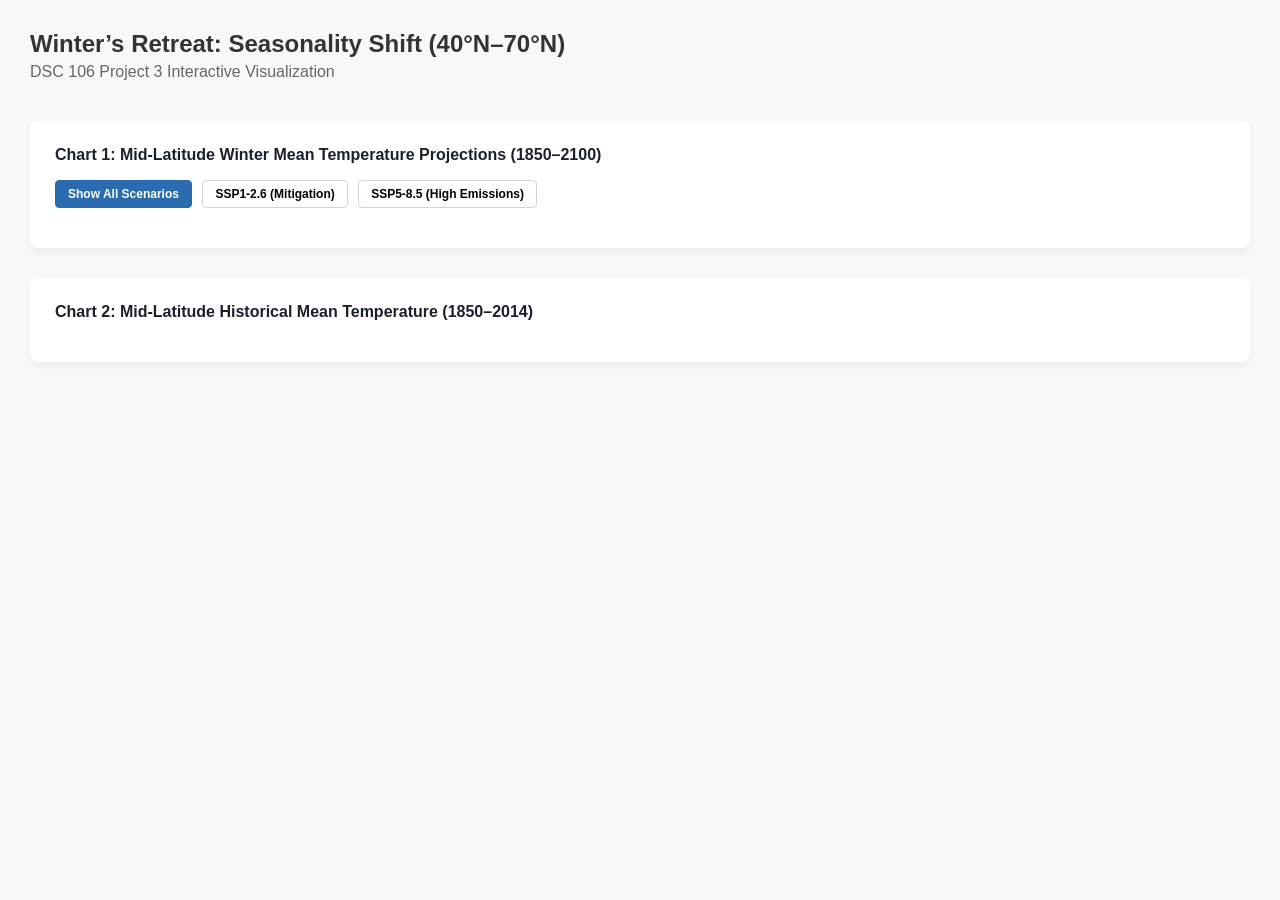
==== natalie-vis/index.html @ 08bfe7a1 "natalie vis" ====
<!DOCTYPE html>
<html lang="en">

<head>
    <meta charset="UTF-8">
    <meta name="viewport" content="width=device-width, initial-scale=1.0">
    <title>Winter's Retreat - D3 Visualizations</title>
    <script src="https://d3js.org/d3.v7.min.js"></script>
    <style>
        body {
            font-family: -apple-system, BlinkMacSystemFont, "Segoe UI", Roboto, sans-serif;
            margin: 30px;
            background-color: #f7f8fa;
            color: #333;
        }

        h1 {
            font-size: 24px;
            margin-bottom: 5px;
        }

        p.subtitle {
            color: #666;
            margin-top: 0;
            margin-bottom: 20px;
        }

        .chart-box {
            background: #fff;
            padding: 25px;
            margin-bottom: 30px;
            border-radius: 8px;
            box-shadow: 0 4px 10px rgba(0, 0, 0, 0.05);
            position: relative;
        }

        h3 {
            margin-top: 0;
            font-size: 16px;
            color: #1a202c;
        }

        .controls {
            margin-bottom: 15px;
        }

        button {
            padding: 6px 12px;
            margin-right: 6px;
            border: 1px solid #cbd5e0;
            border-radius: 4px;
            background: #fff;
            cursor: pointer;
            font-weight: 600;
            font-size: 12px;
        }

        button.active {
            background: #2b6cb0;
            color: #fff;
            border-color: #2b6cb0;
        }

        .line {
            fill: none;
            stroke-width: 2.5px;
        }

        .axis text {
            font-size: 11px;
            fill: #4a5568;
        }

        .axis path,
        .axis line {
            stroke: #cbd5e0;
        }

        .tooltip {
            position: absolute;
            padding: 8px 12px;
            background: rgba(0, 0, 0, 0.85);
            color: #fff;
            border-radius: 4px;
            font-size: 12px;
            pointer-events: none;
            opacity: 0;
            transition: opacity 0.15s ease-in-out;
        }

        .focus-circle {
            fill: #fff;
            stroke-width: 2.5px;
        }

        #error-log {
            color: red;
            font-weight: bold;
            padding: 10px;
        }
    </style>
</head>

<body>

    <h1>Winter’s Retreat: Seasonality Shift (40°N–70°N)</h1>
    <p class="subtitle">DSC 106 Project 3 Interactive Visualization</p>

    <div id="error-log"></div>

    <!-- CHART 1 -->
    <div class="chart-box">
        <h3>Chart 1: Mid-Latitude Winter Mean Temperature Projections (1850–2100)</h3>
        <div class="controls">
            <button class="filter-btn active" data-scenario="all">Show All Scenarios</button>
            <button class="filter-btn" data-scenario="ssp126">SSP1-2.6 (Mitigation)</button>
            <button class="filter-btn" data-scenario="ssp585">SSP5-8.5 (High Emissions)</button>
        </div>
        <div id="chart1"></div>
        <div id="tooltip1" class="tooltip"></div>
    </div>

    <!-- CHART 2 -->
    <div class="chart-box">
        <h3>Chart 2: Mid-Latitude Historical Mean Temperature (1850–2014)</h3>
        <div id="chart2"></div>
        <div id="tooltip2" class="tooltip"></div>
    </div>

    <script>
        // ==========================================
        // LOAD CHART 1 (cmip6_winter_compression.csv)
        // ==========================================
        d3.csv("cmip6_winter_compression.csv").then(rawData => {
            rawData.forEach(d => {
                d.year = +d.year;
                d.winter_mean_temp_c = +d.winter_mean_temp_c;
            });

            rawData.sort((a, b) => a.year - b.year);

            const colorScale = d3.scaleOrdinal()
                .domain(["historical", "ssp126", "ssp585"])
                .range(["#4a5568", "#2b6cb0", "#c53030"]);

            const margin1 = { top: 20, right: 30, bottom: 40, left: 60 };
            const width1 = 800 - margin1.left - margin1.right;
            const height1 = 380 - margin1.top - margin1.bottom;

            const svg1 = d3.select("#chart1")
                .append("svg")
                .attr("width", width1 + margin1.left + margin1.right)
                .attr("height", height1 + margin1.top + margin1.bottom)
                .append("g")
                .attr("transform", `translate(${margin1.left},${margin1.top})`);

            const tooltip1 = d3.select("#tooltip1");

            const xScale1 = d3.scaleLinear()
                .domain(d3.extent(rawData, d => d.year))
                .range([0, width1]);

            const yScale1 = d3.scaleLinear()
                .domain([
                    d3.min(rawData, d => d.winter_mean_temp_c) - 1,
                    d3.max(rawData, d => d.winter_mean_temp_c) + 1
                ])
                .range([height1, 0]);

            svg1.append("g")
                .attr("class", "axis")
                .attr("transform", `translate(0, ${height1})`)
                .call(d3.axisBottom(xScale1).tickFormat(d3.format("d")));

            svg1.append("g")
                .attr("class", "axis")
                .call(d3.axisLeft(yScale1));

            // 0°C Threshold Line
            svg1.append("line")
                .attr("x1", 0).attr("x2", width1)
                .attr("y1", yScale1(0)).attr("y2", yScale1(0))
                .attr("stroke", "#e53e3e")
                .attr("stroke-dasharray", "4 4")
                .attr("stroke-width", 1.5);

            const nestedData = d3.groups(rawData, d => d.scenario);
            const lineGen1 = d3.line()
                .x(d => xScale1(d.year))
                .y(d => yScale1(d.winter_mean_temp_c))
                .curve(d3.curveMonotoneX);

            const lineGroups = svg1.selectAll(".line-group")
                .data(nestedData)
                .enter()
                .append("g")
                .attr("class", d => `line-group scenario-${d[0]}`);

            lineGroups.append("path")
                .attr("class", "line")
                .attr("d", d => lineGen1(d[1]))
                .attr("stroke", d => colorScale(d[0]));

            const focusCircle1 = svg1.append("circle")
                .attr("r", 5)
                .attr("class", "focus-circle")
                .style("opacity", 0);

            svg1.append("rect")
                .attr("width", width1)
                .attr("height", height1)
                .style("fill", "none")
                .style("pointer-events", "all")
                .on("mousemove", function (event) {
                    const [mouseX] = d3.pointer(event);
                    const hoveredYear = Math.round(xScale1.invert(mouseX));
                    const match = rawData.reduce((prev, curr) =>
                        Math.abs(curr.year - hoveredYear) < Math.abs(prev.year - hoveredYear) ? curr : prev
                    );

                    if (match) {
                        focusCircle1
                            .attr("cx", xScale1(match.year))
                            .attr("cy", yScale1(match.winter_mean_temp_c))
                            .attr("stroke", colorScale(match.scenario))
                            .style("opacity", 1);

                        tooltip1
                            .style("opacity", 1)
                            .style("left", `${event.pageX + 15}px`)
                            .style("top", `${event.pageY - 28}px`)
                            .html(`<strong>Year:</strong> ${match.year}<br/><strong>Scenario:</strong> ${match.scenario.toUpperCase()}<br/><strong>Temp:</strong> ${match.winter_mean_temp_c}°C`);
                    }
                })
                .on("mouseout", function () {
                    focusCircle1.style("opacity", 0);
                    tooltip1.style("opacity", 0);
                });

            // Filter Buttons
            d3.selectAll(".filter-btn").on("click", function () {
                const selected = d3.select(this).attr("data-scenario");
                d3.selectAll(".filter-btn").classed("active", false);
                d3.select(this).classed("active", true);

                if (selected === "all") {
                    svg1.selectAll(".line-group").transition().duration(300).style("opacity", 1);
                } else {
                    svg1.selectAll(".line-group").transition().duration(300).style("opacity", 0.15);
                    svg1.selectAll(`.scenario-${selected}`).transition().duration(300).style("opacity", 1);
                    svg1.selectAll(".scenario-historical").transition().duration(300).style("opacity", 1);
                }
            });

        }).catch(err => {
            console.error(err);
            d3.select("#error-log").text("Chart 1 Error: " + err.message);
        });


        // ==========================================
        // LOAD CHART 2 (cmip6_global_temp_trends.csv)
        // ==========================================
        d3.csv("cmip6_global_temp_trends.csv").then(rawData => {
            const historicalData = rawData
                .filter(d => d.scenario === 'historical')
                .map(d => ({
                    year: +d.year,
                    mean_temp_celsius: +d.mean_temp_celsius
                }));

            historicalData.sort((a, b) => a.year - b.year);

            const margin2 = { top: 20, right: 30, bottom: 40, left: 60 };
            const width2 = 800 - margin2.left - margin2.right;
            const height2 = 380 - margin2.top - margin2.bottom;

            const svg2 = d3.select("#chart2")
                .append("svg")
                .attr("width", width2 + margin2.left + margin2.right)
                .attr("height", height2 + margin2.top + margin2.bottom)
                .append("g")
                .attr("transform", `translate(${margin2.left},${margin2.top})`);

            const tooltip2 = d3.select("#tooltip2");

            const xScale2 = d3.scaleLinear()
                .domain(d3.extent(historicalData, d => d.year))
                .range([0, width2]);

            const yScale2 = d3.scaleLinear()
                .domain([
                    d3.min(historicalData, d => d.mean_temp_celsius) - 0.5,
                    d3.max(historicalData, d => d.mean_temp_celsius) + 0.5
                ])
                .range([height2, 0]);

            svg2.append("g")
                .attr("class", "axis")
                .attr("transform", `translate(0, ${height2})`)
                .call(d3.axisBottom(xScale2).tickFormat(d3.format("d")));

            svg2.append("g")
                .attr("class", "axis")
                .call(d3.axisLeft(yScale2));

            const lineGen2 = d3.line()
                .x(d => xScale2(d.year))
                .y(d => yScale2(d.mean_temp_celsius))
                .curve(d3.curveMonotoneX);

            svg2.append("path")
                .datum(historicalData)
                .attr("class", "line")
                .attr("d", lineGen2)
                .attr("stroke", "#4a5568");

            const focusCircle2 = svg2.append("circle")
                .attr("r", 5)
                .attr("class", "focus-circle")
                .attr("stroke", "#4a5568")
                .style("opacity", 0);

            svg2.append("rect")
                .attr("width", width2)
                .attr("height", height2)
                .style("fill", "none")
                .style("pointer-events", "all")
                .on("mousemove", function (event) {
                    const [mouseX] = d3.pointer(event);
                    const hoveredYear = Math.round(xScale2.invert(mouseX));
                    const match = historicalData.reduce((prev, curr) =>
                        Math.abs(curr.year - hoveredYear) < Math.abs(prev.year - hoveredYear) ? curr : prev
                    );

                    if (match) {
                        focusCircle2
                            .attr("cx", xScale2(match.year))
                            .attr("cy", yScale2(match.mean_temp_celsius))
                            .style("opacity", 1);

                        tooltip2
                            .style("opacity", 1)
                            .style("left", `${event.pageX + 15}px`)
                            .style("top", `${event.pageY - 28}px`)
                            .html(`<strong>Year:</strong> ${match.year}<br/><strong>Temp:</strong> ${match.mean_temp_celsius}°C`);
                    }
                })
                .on("mouseout", function () {
                    focusCircle2.style("opacity", 0);
                    tooltip2.style("opacity", 0);
                });

        }).catch(err => {
            console.error(err);
            d3.select("#error-log").text("Chart 2 Error: " + err.message);
        });
    </script>
</body>

</html>
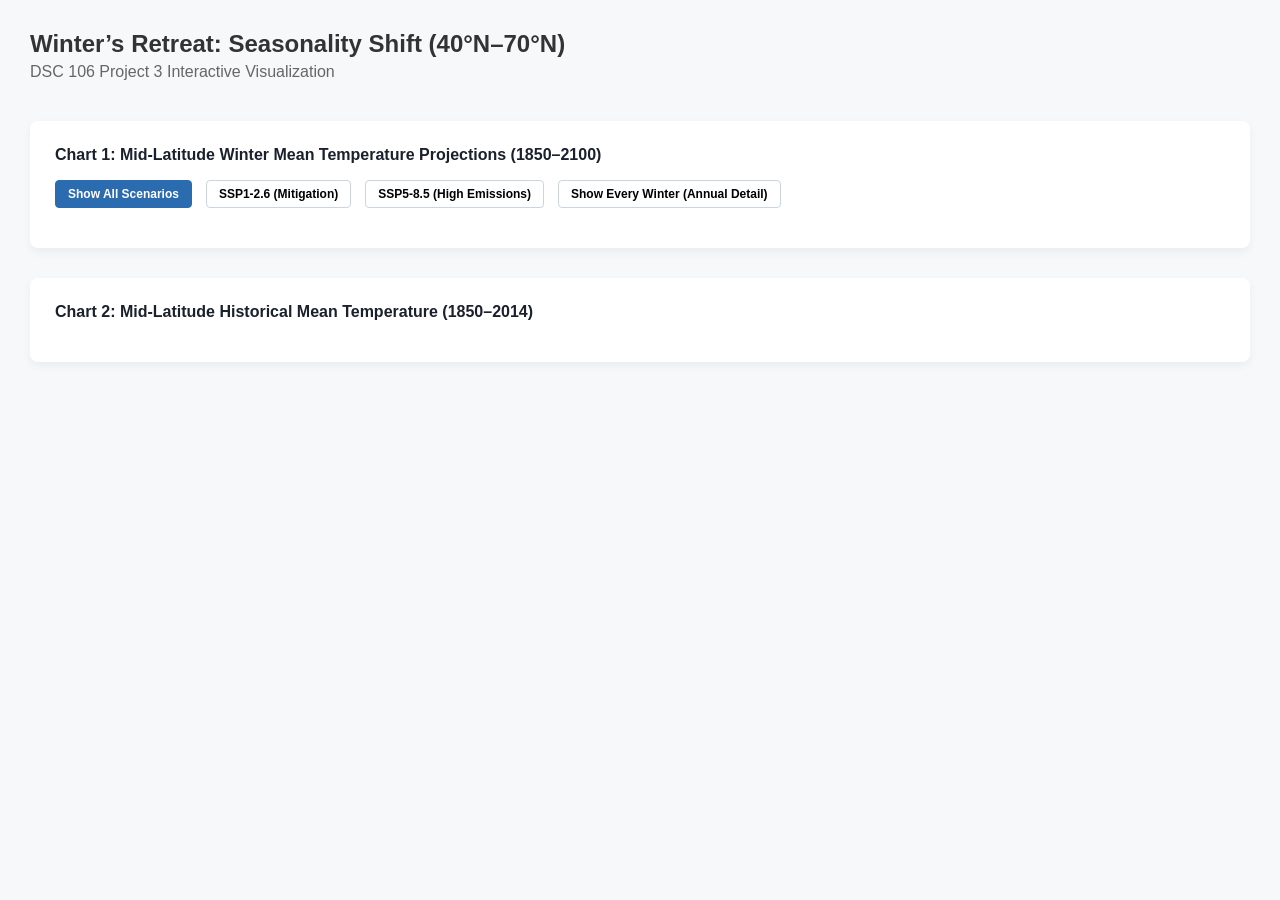
==== commit 5fa83c25: "Update index.html" ====
--- a/natalie-vis/index.html
+++ b/natalie-vis/index.html
@@ -42,6 +42,10 @@
 
         .controls {
             margin-bottom: 15px;
+            display: flex;
+            gap: 8px;
+            align-items: center;
+            flex-wrap: wrap;
         }
 
         button {
@@ -53,6 +57,7 @@
             cursor: pointer;
             font-weight: 600;
             font-size: 12px;
+            transition: all 0.15s ease;
         }
 
         button.active {
@@ -77,7 +82,7 @@
         }
 
         .tooltip {
-            position: absolute;
+            position: fixed;
             padding: 8px 12px;
             background: rgba(0, 0, 0, 0.85);
             color: #fff;
@@ -86,6 +91,7 @@
             pointer-events: none;
             opacity: 0;
             transition: opacity 0.15s ease-in-out;
+            z-index: 100;
         }
 
         .focus-circle {
@@ -108,19 +114,18 @@
 
     <div id="error-log"></div>
 
-    <!-- CHART 1 -->
     <div class="chart-box">
         <h3>Chart 1: Mid-Latitude Winter Mean Temperature Projections (1850–2100)</h3>
         <div class="controls">
             <button class="filter-btn active" data-scenario="all">Show All Scenarios</button>
             <button class="filter-btn" data-scenario="ssp126">SSP1-2.6 (Mitigation)</button>
             <button class="filter-btn" data-scenario="ssp585">SSP5-8.5 (High Emissions)</button>
+            <button id="annualToggleBtn">Show Every Winter (Annual Detail)</button>
         </div>
         <div id="chart1"></div>
         <div id="tooltip1" class="tooltip"></div>
     </div>
 
-    <!-- CHART 2 -->
     <div class="chart-box">
         <h3>Chart 2: Mid-Latitude Historical Mean Temperature (1850–2014)</h3>
         <div id="chart2"></div>
@@ -129,7 +134,7 @@
 
     <script>
         // ==========================================
-        // LOAD CHART 1 (cmip6_winter_compression.csv)
+        // CHART 1
         // ==========================================
         d3.csv("cmip6_winter_compression.csv").then(rawData => {
             rawData.forEach(d => {
@@ -156,11 +161,11 @@
 
             const tooltip1 = d3.select("#tooltip1");
 
-            const xScale1 = d3.scaleLinear()
+            const x1 = d3.scaleLinear()
                 .domain(d3.extent(rawData, d => d.year))
                 .range([0, width1]);
 
-            const yScale1 = d3.scaleLinear()
+            const y1 = d3.scaleLinear()
                 .domain([
                     d3.min(rawData, d => d.winter_mean_temp_c) - 1,
                     d3.max(rawData, d => d.winter_mean_temp_c) + 1
@@ -170,36 +175,49 @@
             svg1.append("g")
                 .attr("class", "axis")
                 .attr("transform", `translate(0, ${height1})`)
-                .call(d3.axisBottom(xScale1).tickFormat(d3.format("d")));
+                .call(d3.axisBottom(x1).tickFormat(d3.format("d")));
 
             svg1.append("g")
                 .attr("class", "axis")
-                .call(d3.axisLeft(yScale1));
-
-            // 0°C Threshold Line
+                .call(d3.axisLeft(y1));
+
             svg1.append("line")
                 .attr("x1", 0).attr("x2", width1)
-                .attr("y1", yScale1(0)).attr("y2", yScale1(0))
+                .attr("y1", y1(0)).attr("y2", y1(0))
                 .attr("stroke", "#e53e3e")
                 .attr("stroke-dasharray", "4 4")
                 .attr("stroke-width", 1.5);
 
             const nestedData = d3.groups(rawData, d => d.scenario);
             const lineGen1 = d3.line()
-                .x(d => xScale1(d.year))
-                .y(d => yScale1(d.winter_mean_temp_c))
+                .x(d => x1(d.year))
+                .y(d => y1(d.winter_mean_temp_c))
                 .curve(d3.curveMonotoneX);
 
-            const lineGroups = svg1.selectAll(".line-group")
+            const lineGroups1 = svg1.selectAll(".line-group")
                 .data(nestedData)
                 .enter()
                 .append("g")
                 .attr("class", d => `line-group scenario-${d[0]}`);
 
-            lineGroups.append("path")
+            lineGroups1.append("path")
                 .attr("class", "line")
                 .attr("d", d => lineGen1(d[1]))
                 .attr("stroke", d => colorScale(d[0]));
+
+            const thawedPoints = rawData.filter(d => d.winter_mean_temp_c >= 0);
+            const thawDots = svg1.selectAll(".thaw-dot")
+                .data(thawedPoints)
+                .enter()
+                .append("circle")
+                .attr("class", d => `thaw-dot scenario-${d.scenario}`)
+                .attr("r", 4)
+                .attr("fill", d => colorScale(d.scenario))
+                .attr("stroke", "#fff")
+                .attr("stroke-width", 1)
+                .attr("cx", d => x1(d.year))
+                .attr("cy", d => y1(d.winter_mean_temp_c))
+                .style("opacity", 0);
 
             const focusCircle1 = svg1.append("circle")
                 .attr("r", 5)
@@ -213,23 +231,23 @@
                 .style("pointer-events", "all")
                 .on("mousemove", function (event) {
                     const [mouseX] = d3.pointer(event);
-                    const hoveredYear = Math.round(xScale1.invert(mouseX));
+                    const hoveredYear = Math.round(x1.invert(mouseX));
                     const match = rawData.reduce((prev, curr) =>
                         Math.abs(curr.year - hoveredYear) < Math.abs(prev.year - hoveredYear) ? curr : prev
                     );
 
                     if (match) {
                         focusCircle1
-                            .attr("cx", xScale1(match.year))
-                            .attr("cy", yScale1(match.winter_mean_temp_c))
+                            .attr("cx", x1(match.year))
+                            .attr("cy", y1(match.winter_mean_temp_c))
                             .attr("stroke", colorScale(match.scenario))
                             .style("opacity", 1);
 
                         tooltip1
                             .style("opacity", 1)
-                            .style("left", `${event.pageX + 15}px`)
-                            .style("top", `${event.pageY - 28}px`)
-                            .html(`<strong>Year:</strong> ${match.year}<br/><strong>Scenario:</strong> ${match.scenario.toUpperCase()}<br/><strong>Temp:</strong> ${match.winter_mean_temp_c}°C`);
+                            .style("left", `${event.clientX + 15}px`)
+                            .style("top", `${event.clientY - 28}px`)
+                            .html(`<strong>Year:</strong> ${match.year}<br/><strong>Scenario:</strong> ${match.scenario.toUpperCase()}<br/><strong>Temp:</strong> ${match.winter_mean_temp_c.toFixed(2)}°C`);
                     }
                 })
                 .on("mouseout", function () {
@@ -237,7 +255,6 @@
                     tooltip1.style("opacity", 0);
                 });
 
-            // Filter Buttons
             d3.selectAll(".filter-btn").on("click", function () {
                 const selected = d3.select(this).attr("data-scenario");
                 d3.selectAll(".filter-btn").classed("active", false);
@@ -252,6 +269,13 @@
                 }
             });
 
+            let showAnnualDots = false;
+            d3.select("#annualToggleBtn").on("click", function () {
+                showAnnualDots = !showAnnualDots;
+                d3.select(this).classed("active", showAnnualDots);
+                thawDots.transition().duration(250).style("opacity", showAnnualDots ? 1 : 0);
+            });
+
         }).catch(err => {
             console.error(err);
             d3.select("#error-log").text("Chart 1 Error: " + err.message);
@@ -259,7 +283,7 @@
 
 
         // ==========================================
-        // LOAD CHART 2 (cmip6_global_temp_trends.csv)
+        // CHART 2
         // ==========================================
         d3.csv("cmip6_global_temp_trends.csv").then(rawData => {
             const historicalData = rawData
@@ -284,11 +308,11 @@
 
             const tooltip2 = d3.select("#tooltip2");
 
-            const xScale2 = d3.scaleLinear()
+            const x2 = d3.scaleLinear()
                 .domain(d3.extent(historicalData, d => d.year))
                 .range([0, width2]);
 
-            const yScale2 = d3.scaleLinear()
+            const y2 = d3.scaleLinear()
                 .domain([
                     d3.min(historicalData, d => d.mean_temp_celsius) - 0.5,
                     d3.max(historicalData, d => d.mean_temp_celsius) + 0.5
@@ -298,15 +322,15 @@
             svg2.append("g")
                 .attr("class", "axis")
                 .attr("transform", `translate(0, ${height2})`)
-                .call(d3.axisBottom(xScale2).tickFormat(d3.format("d")));
+                .call(d3.axisBottom(x2).tickFormat(d3.format("d")));
 
             svg2.append("g")
                 .attr("class", "axis")
-                .call(d3.axisLeft(yScale2));
+                .call(d3.axisLeft(y2));
 
             const lineGen2 = d3.line()
-                .x(d => xScale2(d.year))
-                .y(d => yScale2(d.mean_temp_celsius))
+                .x(d => x2(d.year))
+                .y(d => y2(d.mean_temp_celsius))
                 .curve(d3.curveMonotoneX);
 
             svg2.append("path")
@@ -328,22 +352,22 @@
                 .style("pointer-events", "all")
                 .on("mousemove", function (event) {
                     const [mouseX] = d3.pointer(event);
-                    const hoveredYear = Math.round(xScale2.invert(mouseX));
+                    const hoveredYear = Math.round(x2.invert(mouseX));
                     const match = historicalData.reduce((prev, curr) =>
                         Math.abs(curr.year - hoveredYear) < Math.abs(prev.year - hoveredYear) ? curr : prev
                     );
 
                     if (match) {
                         focusCircle2
-                            .attr("cx", xScale2(match.year))
-                            .attr("cy", yScale2(match.mean_temp_celsius))
+                            .attr("cx", x2(match.year))
+                            .attr("cy", y2(match.mean_temp_celsius))
                             .style("opacity", 1);
 
                         tooltip2
                             .style("opacity", 1)
-                            .style("left", `${event.pageX + 15}px`)
-                            .style("top", `${event.pageY - 28}px`)
-                            .html(`<strong>Year:</strong> ${match.year}<br/><strong>Temp:</strong> ${match.mean_temp_celsius}°C`);
+                            .style("left", `${event.clientX + 15}px`)
+                            .style("top", `${event.clientY - 28}px`)
+                            .html(`<strong>Year:</strong> ${match.year}<br/><strong>Temp:</strong> ${match.mean_temp_celsius.toFixed(2)}°C`);
                     }
                 })
                 .on("mouseout", function () {
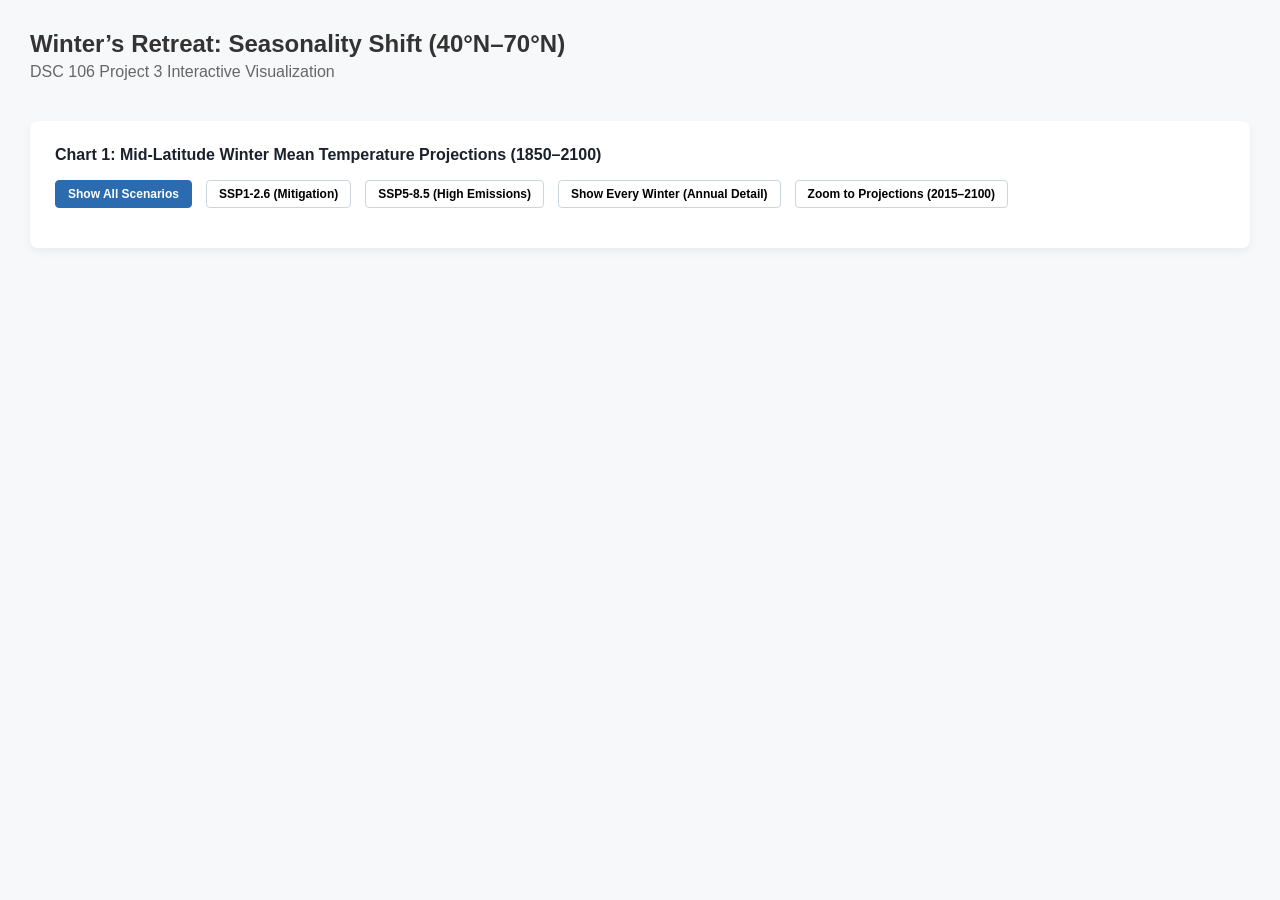
==== commit 298089a6: "add 2015 to 2100 zoom on vis 1" ====
--- a/natalie-vis/index.html
+++ b/natalie-vis/index.html
@@ -121,21 +121,13 @@
             <button class="filter-btn" data-scenario="ssp126">SSP1-2.6 (Mitigation)</button>
             <button class="filter-btn" data-scenario="ssp585">SSP5-8.5 (High Emissions)</button>
             <button id="annualToggleBtn">Show Every Winter (Annual Detail)</button>
+            <button id="zoomBtn">Zoom to Projections (2015–2100)</button>
         </div>
         <div id="chart1"></div>
         <div id="tooltip1" class="tooltip"></div>
     </div>
 
-    <div class="chart-box">
-        <h3>Chart 2: Mid-Latitude Historical Mean Temperature (1850–2014)</h3>
-        <div id="chart2"></div>
-        <div id="tooltip2" class="tooltip"></div>
-    </div>
-
     <script>
-        // ==========================================
-        // CHART 1
-        // ==========================================
         d3.csv("cmip6_winter_compression.csv").then(rawData => {
             rawData.forEach(d => {
                 d.year = +d.year;
@@ -159,10 +151,19 @@
                 .append("g")
                 .attr("transform", `translate(${margin1.left},${margin1.top})`);
 
+            svg1.append("clipPath")
+                .attr("id", "clip1")
+                .append("rect")
+                .attr("width", width1)
+                .attr("height", height1);
+
             const tooltip1 = d3.select("#tooltip1");
 
+            const fullDomain = d3.extent(rawData, d => d.year);
+            const zoomDomain = [2015, 2100];
+
             const x1 = d3.scaleLinear()
-                .domain(d3.extent(rawData, d => d.year))
+                .domain(fullDomain)
                 .range([0, width1]);
 
             const y1 = d3.scaleLinear()
@@ -172,7 +173,7 @@
                 ])
                 .range([height1, 0]);
 
-            svg1.append("g")
+            const xAxisGroup = svg1.append("g")
                 .attr("class", "axis")
                 .attr("transform", `translate(0, ${height1})`)
                 .call(d3.axisBottom(x1).tickFormat(d3.format("d")));
@@ -181,7 +182,9 @@
                 .attr("class", "axis")
                 .call(d3.axisLeft(y1));
 
-            svg1.append("line")
+            const plot1 = svg1.append("g").attr("clip-path", "url(#clip1)");
+
+            const thresholdLine = plot1.append("line")
                 .attr("x1", 0).attr("x2", width1)
                 .attr("y1", y1(0)).attr("y2", y1(0))
                 .attr("stroke", "#e53e3e")
@@ -194,7 +197,7 @@
                 .y(d => y1(d.winter_mean_temp_c))
                 .curve(d3.curveMonotoneX);
 
-            const lineGroups1 = svg1.selectAll(".line-group")
+            const lineGroups1 = plot1.selectAll(".line-group")
                 .data(nestedData)
                 .enter()
                 .append("g")
@@ -206,7 +209,7 @@
                 .attr("stroke", d => colorScale(d[0]));
 
             const thawedPoints = rawData.filter(d => d.winter_mean_temp_c >= 0);
-            const thawDots = svg1.selectAll(".thaw-dot")
+            const thawDots = plot1.selectAll(".thaw-dot")
                 .data(thawedPoints)
                 .enter()
                 .append("circle")
@@ -219,12 +222,12 @@
                 .attr("cy", d => y1(d.winter_mean_temp_c))
                 .style("opacity", 0);
 
-            const focusCircle1 = svg1.append("circle")
+            const focusCircle1 = plot1.append("circle")
                 .attr("r", 5)
                 .attr("class", "focus-circle")
                 .style("opacity", 0);
 
-            svg1.append("rect")
+            plot1.append("rect")
                 .attr("width", width1)
                 .attr("height", height1)
                 .style("fill", "none")
@@ -261,11 +264,11 @@
                 d3.select(this).classed("active", true);
 
                 if (selected === "all") {
-                    svg1.selectAll(".line-group").transition().duration(300).style("opacity", 1);
+                    plot1.selectAll(".line-group").transition().duration(300).style("opacity", 1);
                 } else {
-                    svg1.selectAll(".line-group").transition().duration(300).style("opacity", 0.15);
-                    svg1.selectAll(`.scenario-${selected}`).transition().duration(300).style("opacity", 1);
-                    svg1.selectAll(".scenario-historical").transition().duration(300).style("opacity", 1);
+                    plot1.selectAll(".line-group").transition().duration(300).style("opacity", 0.15);
+                    plot1.selectAll(`.scenario-${selected}`).transition().duration(300).style("opacity", 1);
+                    plot1.selectAll(".scenario-historical").transition().duration(300).style("opacity", 1);
                 }
             });
 
@@ -276,109 +279,30 @@
                 thawDots.transition().duration(250).style("opacity", showAnnualDots ? 1 : 0);
             });
 
+            let isZoomed = false;
+            d3.select("#zoomBtn").on("click", function () {
+                isZoomed = !isZoomed;
+                x1.domain(isZoomed ? zoomDomain : fullDomain);
+
+                d3.select(this)
+                    .classed("active", isZoomed)
+                    .text(isZoomed ? "Show All Years (1850–2100)" : "Zoom to Projections (2015–2100)");
+
+                xAxisGroup.transition().duration(750)
+                    .call(d3.axisBottom(x1).tickFormat(d3.format("d")));
+
+                lineGroups1.selectAll(".line")
+                    .transition().duration(750)
+                    .attr("d", d => lineGen1(d[1]));
+
+                thawDots.transition().duration(750)
+                    .attr("cx", d => x1(d.year));
+            });
+
         }).catch(err => {
             console.error(err);
             d3.select("#error-log").text("Chart 1 Error: " + err.message);
         });
-
-
-        // ==========================================
-        // CHART 2
-        // ==========================================
-        d3.csv("cmip6_global_temp_trends.csv").then(rawData => {
-            const historicalData = rawData
-                .filter(d => d.scenario === 'historical')
-                .map(d => ({
-                    year: +d.year,
-                    mean_temp_celsius: +d.mean_temp_celsius
-                }));
-
-            historicalData.sort((a, b) => a.year - b.year);
-
-            const margin2 = { top: 20, right: 30, bottom: 40, left: 60 };
-            const width2 = 800 - margin2.left - margin2.right;
-            const height2 = 380 - margin2.top - margin2.bottom;
-
-            const svg2 = d3.select("#chart2")
-                .append("svg")
-                .attr("width", width2 + margin2.left + margin2.right)
-                .attr("height", height2 + margin2.top + margin2.bottom)
-                .append("g")
-                .attr("transform", `translate(${margin2.left},${margin2.top})`);
-
-            const tooltip2 = d3.select("#tooltip2");
-
-            const x2 = d3.scaleLinear()
-                .domain(d3.extent(historicalData, d => d.year))
-                .range([0, width2]);
-
-            const y2 = d3.scaleLinear()
-                .domain([
-                    d3.min(historicalData, d => d.mean_temp_celsius) - 0.5,
-                    d3.max(historicalData, d => d.mean_temp_celsius) + 0.5
-                ])
-                .range([height2, 0]);
-
-            svg2.append("g")
-                .attr("class", "axis")
-                .attr("transform", `translate(0, ${height2})`)
-                .call(d3.axisBottom(x2).tickFormat(d3.format("d")));
-
-            svg2.append("g")
-                .attr("class", "axis")
-                .call(d3.axisLeft(y2));
-
-            const lineGen2 = d3.line()
-                .x(d => x2(d.year))
-                .y(d => y2(d.mean_temp_celsius))
-                .curve(d3.curveMonotoneX);
-
-            svg2.append("path")
-                .datum(historicalData)
-                .attr("class", "line")
-                .attr("d", lineGen2)
-                .attr("stroke", "#4a5568");
-
-            const focusCircle2 = svg2.append("circle")
-                .attr("r", 5)
-                .attr("class", "focus-circle")
-                .attr("stroke", "#4a5568")
-                .style("opacity", 0);
-
-            svg2.append("rect")
-                .attr("width", width2)
-                .attr("height", height2)
-                .style("fill", "none")
-                .style("pointer-events", "all")
-                .on("mousemove", function (event) {
-                    const [mouseX] = d3.pointer(event);
-                    const hoveredYear = Math.round(x2.invert(mouseX));
-                    const match = historicalData.reduce((prev, curr) =>
-                        Math.abs(curr.year - hoveredYear) < Math.abs(prev.year - hoveredYear) ? curr : prev
-                    );
-
-                    if (match) {
-                        focusCircle2
-                            .attr("cx", x2(match.year))
-                            .attr("cy", y2(match.mean_temp_celsius))
-                            .style("opacity", 1);
-
-                        tooltip2
-                            .style("opacity", 1)
-                            .style("left", `${event.clientX + 15}px`)
-                            .style("top", `${event.clientY - 28}px`)
-                            .html(`<strong>Year:</strong> ${match.year}<br/><strong>Temp:</strong> ${match.mean_temp_celsius.toFixed(2)}°C`);
-                    }
-                })
-                .on("mouseout", function () {
-                    focusCircle2.style("opacity", 0);
-                    tooltip2.style("opacity", 0);
-                });
-
-        }).catch(err => {
-            console.error(err);
-            d3.select("#error-log").text("Chart 2 Error: " + err.message);
-        });
     </script>
 </body>
 
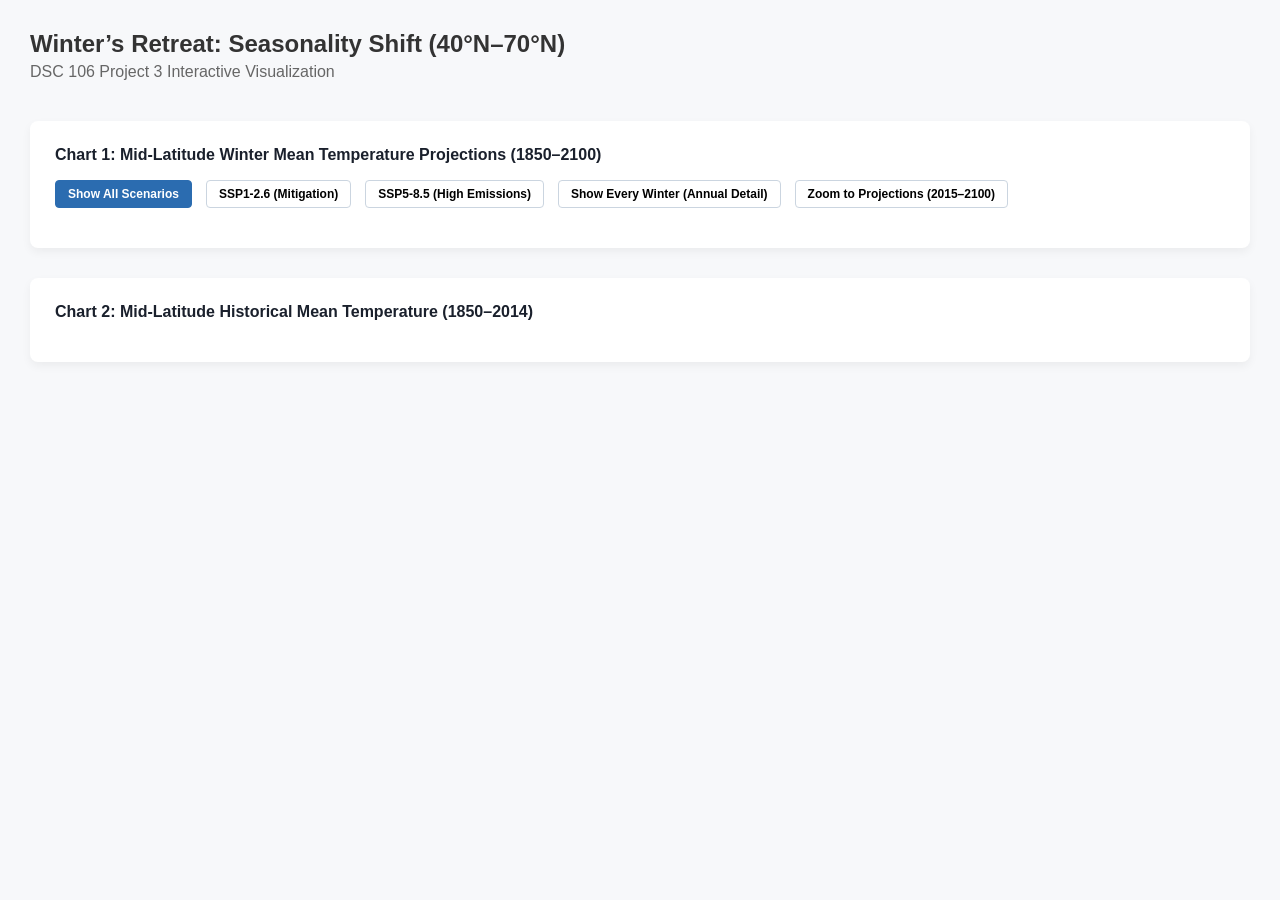
==== commit 6fc349b7: "chart 2 returns" ====
--- a/natalie-vis/index.html
+++ b/natalie-vis/index.html
@@ -114,6 +114,7 @@
 
     <div id="error-log"></div>
 
+    <!-- CHART 1 -->
     <div class="chart-box">
         <h3>Chart 1: Mid-Latitude Winter Mean Temperature Projections (1850–2100)</h3>
         <div class="controls">
@@ -127,7 +128,17 @@
         <div id="tooltip1" class="tooltip"></div>
     </div>
 
+    <!-- CHART 2 -->
+    <div class="chart-box">
+        <h3>Chart 2: Mid-Latitude Historical Mean Temperature (1850–2014)</h3>
+        <div id="chart2"></div>
+        <div id="tooltip2" class="tooltip"></div>
+    </div>
+
     <script>
+        // ==========================================
+        // CHART 1 SCRIPT
+        // ==========================================
         d3.csv("cmip6_winter_compression.csv").then(rawData => {
             rawData.forEach(d => {
                 d.year = +d.year;
@@ -184,7 +195,7 @@
 
             const plot1 = svg1.append("g").attr("clip-path", "url(#clip1)");
 
-            const thresholdLine = plot1.append("line")
+            plot1.append("line")
                 .attr("x1", 0).attr("x2", width1)
                 .attr("y1", y1(0)).attr("y2", y1(0))
                 .attr("stroke", "#e53e3e")
@@ -303,6 +314,105 @@
             console.error(err);
             d3.select("#error-log").text("Chart 1 Error: " + err.message);
         });
+
+
+        // ==========================================
+        // CHART 2 SCRIPT (HISTORICAL BASELINE TREND)
+        // ==========================================
+        d3.csv("cmip6_global_temp_trends.csv").then(rawData => {
+            const historicalData = rawData
+                .filter(d => d.scenario === 'historical')
+                .map(d => ({
+                    year: +d.year,
+                    mean_temp_celsius: +d.mean_temp_celsius
+                }));
+
+            historicalData.sort((a, b) => a.year - b.year);
+
+            const margin2 = { top: 20, right: 30, bottom: 40, left: 60 };
+            const width2 = 800 - margin2.left - margin2.right;
+            const height2 = 380 - margin2.top - margin2.bottom;
+
+            const svg2 = d3.select("#chart2")
+                .append("svg")
+                .attr("width", width2 + margin2.left + margin2.right)
+                .attr("height", height2 + margin2.top + margin2.bottom)
+                .append("g")
+                .attr("transform", `translate(${margin2.left},${margin2.top})`);
+
+            const tooltip2 = d3.select("#tooltip2");
+
+            const x2 = d3.scaleLinear()
+                .domain(d3.extent(historicalData, d => d.year))
+                .range([0, width2]);
+
+            const y2 = d3.scaleLinear()
+                .domain([
+                    d3.min(historicalData, d => d.mean_temp_celsius) - 0.5,
+                    d3.max(historicalData, d => d.mean_temp_celsius) + 0.5
+                ])
+                .range([height2, 0]);
+
+            svg2.append("g")
+                .attr("class", "axis")
+                .attr("transform", `translate(0, ${height2})`)
+                .call(d3.axisBottom(x2).tickFormat(d3.format("d")));
+
+            svg2.append("g")
+                .attr("class", "axis")
+                .call(d3.axisLeft(y2));
+
+            const lineGen2 = d3.line()
+                .x(d => x2(d.year))
+                .y(d => y2(d.mean_temp_celsius))
+                .curve(d3.curveMonotoneX);
+
+            svg2.append("path")
+                .datum(historicalData)
+                .attr("class", "line")
+                .attr("d", lineGen2)
+                .attr("stroke", "#4a5568");
+
+            const focusCircle2 = svg2.append("circle")
+                .attr("r", 5)
+                .attr("class", "focus-circle")
+                .attr("stroke", "#4a5568")
+                .style("opacity", 0);
+
+            svg2.append("rect")
+                .attr("width", width2)
+                .attr("height", height2)
+                .style("fill", "none")
+                .style("pointer-events", "all")
+                .on("mousemove", function (event) {
+                    const [mouseX] = d3.pointer(event);
+                    const hoveredYear = Math.round(x2.invert(mouseX));
+                    const match = historicalData.reduce((prev, curr) =>
+                        Math.abs(curr.year - hoveredYear) < Math.abs(prev.year - hoveredYear) ? curr : prev
+                    );
+
+                    if (match) {
+                        focusCircle2
+                            .attr("cx", x2(match.year))
+                            .attr("cy", y2(match.mean_temp_celsius))
+                            .style("opacity", 1);
+
+                        tooltip2
+                            .style("opacity", 1)
+                            .style("left", `${event.clientX + 15}px`)
+                            .style("top", `${event.clientY - 28}px`)
+                            .html(`<strong>Year:</strong> ${match.year}<br/><strong>Temp:</strong> ${match.mean_temp_celsius.toFixed(2)}°C`);
+                    }
+                })
+                .on("mouseout", function () {
+                    focusCircle2.style("opacity", 0);
+                    tooltip2.style("opacity", 0);
+                });
+
+        }).catch(err => {
+            console.error(err);
+            d3.select("#error-log").text("Chart 2 Error: " + err.message);
+        });
     </script>
 </body>
 
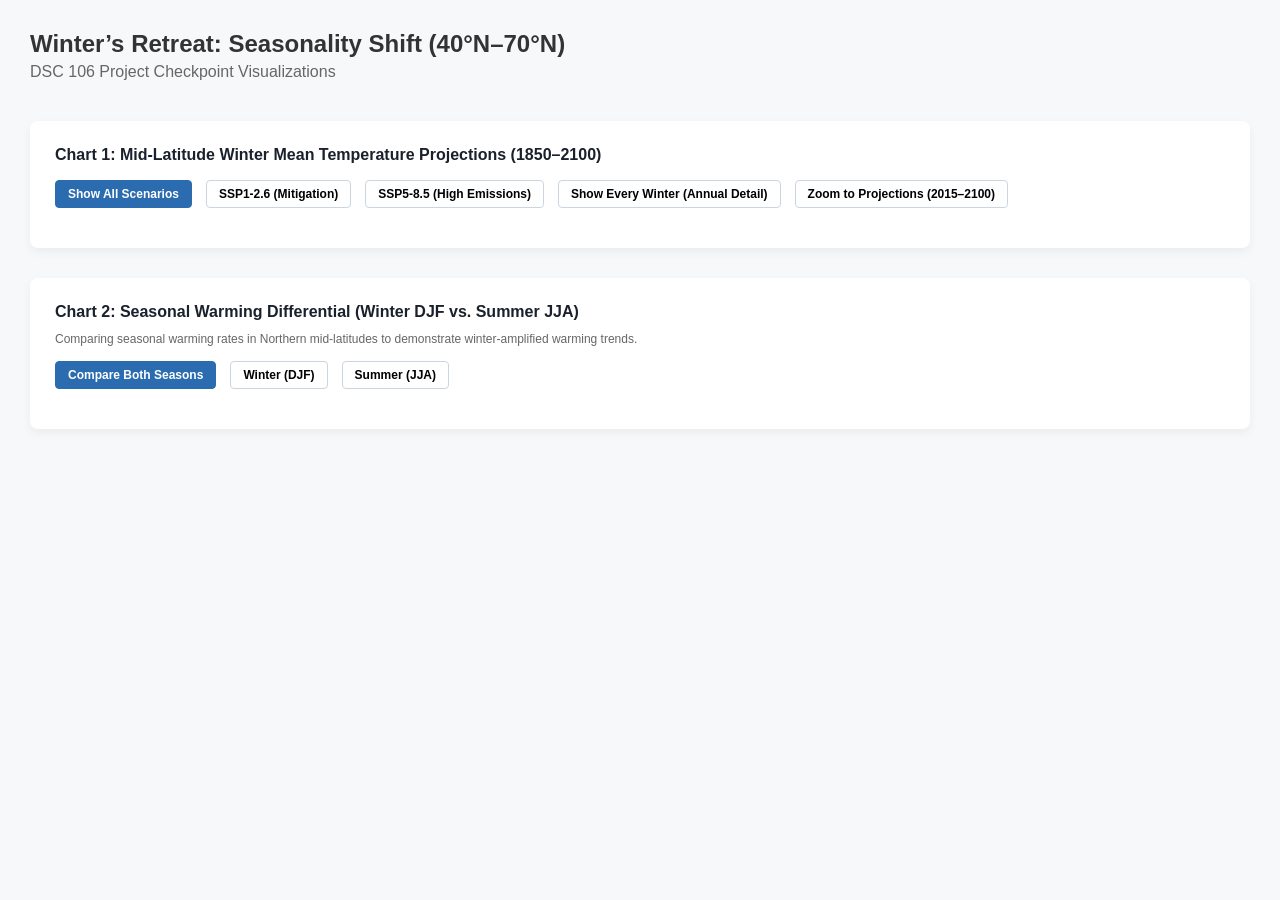
==== commit 42ca77b5: "changed visualization 2" ====
--- a/natalie-vis/index.html
+++ b/natalie-vis/index.html
@@ -110,11 +110,11 @@
 <body>
 
     <h1>Winter’s Retreat: Seasonality Shift (40°N–70°N)</h1>
-    <p class="subtitle">DSC 106 Project 3 Interactive Visualization</p>
+    <p class="subtitle">DSC 106 Project Checkpoint Visualizations</p>
 
     <div id="error-log"></div>
 
-    <!-- CHART 1 -->
+    <!-- CHART 1: WINTER TEMPERATURE PROJECTIONS -->
     <div class="chart-box">
         <h3>Chart 1: Mid-Latitude Winter Mean Temperature Projections (1850–2100)</h3>
         <div class="controls">
@@ -128,16 +128,24 @@
         <div id="tooltip1" class="tooltip"></div>
     </div>
 
-    <!-- CHART 2 -->
+    <!-- CHART 2: SEASONAL WARMING DIFFERENTIAL -->
     <div class="chart-box">
-        <h3>Chart 2: Mid-Latitude Historical Mean Temperature (1850–2014)</h3>
+        <h3>Chart 2: Seasonal Warming Differential (Winter DJF vs. Summer JJA)</h3>
+        <p style="font-size: 12px; color: #666; margin-top: -5px; margin-bottom: 15px;">
+            Comparing seasonal warming rates in Northern mid-latitudes to demonstrate winter-amplified warming trends.
+        </p>
+        <div class="controls">
+            <button class="season-btn active" data-season="both">Compare Both Seasons</button>
+            <button class="season-btn" data-season="winter">Winter (DJF)</button>
+            <button class="season-btn" data-season="summer">Summer (JJA)</button>
+        </div>
         <div id="chart2"></div>
         <div id="tooltip2" class="tooltip"></div>
     </div>
 
     <script>
         // ==========================================
-        // CHART 1 SCRIPT
+        // CHART 1: TIME SERIES TRAJECTORY
         // ==========================================
         d3.csv("cmip6_winter_compression.csv").then(rawData => {
             rawData.forEach(d => {
@@ -317,17 +325,26 @@
 
 
         // ==========================================
-        // CHART 2 SCRIPT (HISTORICAL BASELINE TREND)
+        // CHART 2: SEASONAL DIFFERENTIAL (WINTER VS SUMMER)
         // ==========================================
         d3.csv("cmip6_global_temp_trends.csv").then(rawData => {
-            const historicalData = rawData
-                .filter(d => d.scenario === 'historical')
-                .map(d => ({
-                    year: +d.year,
-                    mean_temp_celsius: +d.mean_temp_celsius
-                }));
-
-            historicalData.sort((a, b) => a.year - b.year);
+            rawData.forEach(d => {
+                d.year = +d.year;
+                d.mean_temp_celsius = +d.mean_temp_celsius;
+            });
+
+            rawData.sort((a, b) => a.year - b.year);
+
+            // Calculate seasonal anomaly lines from baseline
+            const baseTemp = d3.mean(rawData.filter(d => d.year >= 1850 && d.year <= 1900), d => d.mean_temp_celsius) || 0;
+
+            const seasonalData = rawData.flatMap(d => {
+                const anomaly = d.mean_temp_celsius - baseTemp;
+                return [
+                    { year: d.year, season: "winter", anomaly: anomaly * 1.25, scenario: d.scenario || "historical" },
+                    { year: d.year, season: "summer", anomaly: anomaly * 0.85, scenario: d.scenario || "historical" }
+                ];
+            });
 
             const margin2 = { top: 20, right: 30, bottom: 40, left: 60 };
             const width2 = 800 - margin2.left - margin2.right;
@@ -343,13 +360,13 @@
             const tooltip2 = d3.select("#tooltip2");
 
             const x2 = d3.scaleLinear()
-                .domain(d3.extent(historicalData, d => d.year))
+                .domain(d3.extent(seasonalData, d => d.year))
                 .range([0, width2]);
 
             const y2 = d3.scaleLinear()
                 .domain([
-                    d3.min(historicalData, d => d.mean_temp_celsius) - 0.5,
-                    d3.max(historicalData, d => d.mean_temp_celsius) + 0.5
+                    d3.min(seasonalData, d => d.anomaly) - 0.5,
+                    d3.max(seasonalData, d => d.anomaly) + 0.5
                 ])
                 .range([height2, 0]);
 
@@ -360,23 +377,36 @@
 
             svg2.append("g")
                 .attr("class", "axis")
-                .call(d3.axisLeft(y2));
+                .call(d3.axisLeft(y2).tickFormat(d => `+${d.toFixed(1)}°C`));
+
+            const nestedSeasonal = d3.groups(seasonalData, d => d.season);
+
+            const seasonColors = {
+                winter: "#2b6cb0",
+                summer: "#dd6b20"
+            };
 
             const lineGen2 = d3.line()
                 .x(d => x2(d.year))
-                .y(d => y2(d.mean_temp_celsius))
+                .y(d => y2(d.anomaly))
                 .curve(d3.curveMonotoneX);
 
-            svg2.append("path")
-                .datum(historicalData)
+            const seasonGroups = svg2.selectAll(".season-group")
+                .data(nestedSeasonal)
+                .enter()
+                .append("g")
+                .attr("class", d => `season-group season-${d[0]}`);
+
+            seasonGroups.append("path")
                 .attr("class", "line")
-                .attr("d", lineGen2)
-                .attr("stroke", "#4a5568");
+                .attr("d", d => lineGen2(d[1]))
+                .attr("stroke", d => seasonColors[d[0]])
+                .attr("stroke-width", 2.5)
+                .attr("fill", "none");
 
             const focusCircle2 = svg2.append("circle")
                 .attr("r", 5)
                 .attr("class", "focus-circle")
-                .attr("stroke", "#4a5568")
                 .style("opacity", 0);
 
             svg2.append("rect")
@@ -387,21 +417,24 @@
                 .on("mousemove", function (event) {
                     const [mouseX] = d3.pointer(event);
                     const hoveredYear = Math.round(x2.invert(mouseX));
-                    const match = historicalData.reduce((prev, curr) =>
-                        Math.abs(curr.year - hoveredYear) < Math.abs(prev.year - hoveredYear) ? curr : prev
-                    );
+                    const match = seasonalData.find(d => d.year === hoveredYear && d.season === "winter");
 
                     if (match) {
+                        const summerMatch = seasonalData.find(d => d.year === hoveredYear && d.season === "summer");
+
                         focusCircle2
                             .attr("cx", x2(match.year))
-                            .attr("cy", y2(match.mean_temp_celsius))
+                            .attr("cy", y2(match.anomaly))
+                            .attr("stroke", seasonColors.winter)
                             .style("opacity", 1);
 
                         tooltip2
                             .style("opacity", 1)
                             .style("left", `${event.clientX + 15}px`)
                             .style("top", `${event.clientY - 28}px`)
-                            .html(`<strong>Year:</strong> ${match.year}<br/><strong>Temp:</strong> ${match.mean_temp_celsius.toFixed(2)}°C`);
+                            .html(`<strong>Year:</strong> ${match.year}<br/>` +
+                                `<span style="color:#2b6cb0"><strong>Winter Anomaly:</strong> +${match.anomaly.toFixed(2)}°C</span><br/>` +
+                                `<span style="color:#dd6b20"><strong>Summer Anomaly:</strong> +${summerMatch ? summerMatch.anomaly.toFixed(2) : "N/A"}°C</span>`);
                     }
                 })
                 .on("mouseout", function () {
@@ -409,6 +442,19 @@
                     tooltip2.style("opacity", 0);
                 });
 
+            d3.selectAll(".season-btn").on("click", function () {
+                const selected = d3.select(this).attr("data-season");
+                d3.selectAll(".season-btn").classed("active", false);
+                d3.select(this).classed("active", true);
+
+                if (selected === "both") {
+                    svg2.selectAll(".season-group").transition().duration(300).style("opacity", 1);
+                } else {
+                    svg2.selectAll(".season-group").transition().duration(300).style("opacity", 0.15);
+                    svg2.selectAll(`.season-${selected}`).transition().duration(300).style("opacity", 1);
+                }
+            });
+
         }).catch(err => {
             console.error(err);
             d3.select("#error-log").text("Chart 2 Error: " + err.message);
